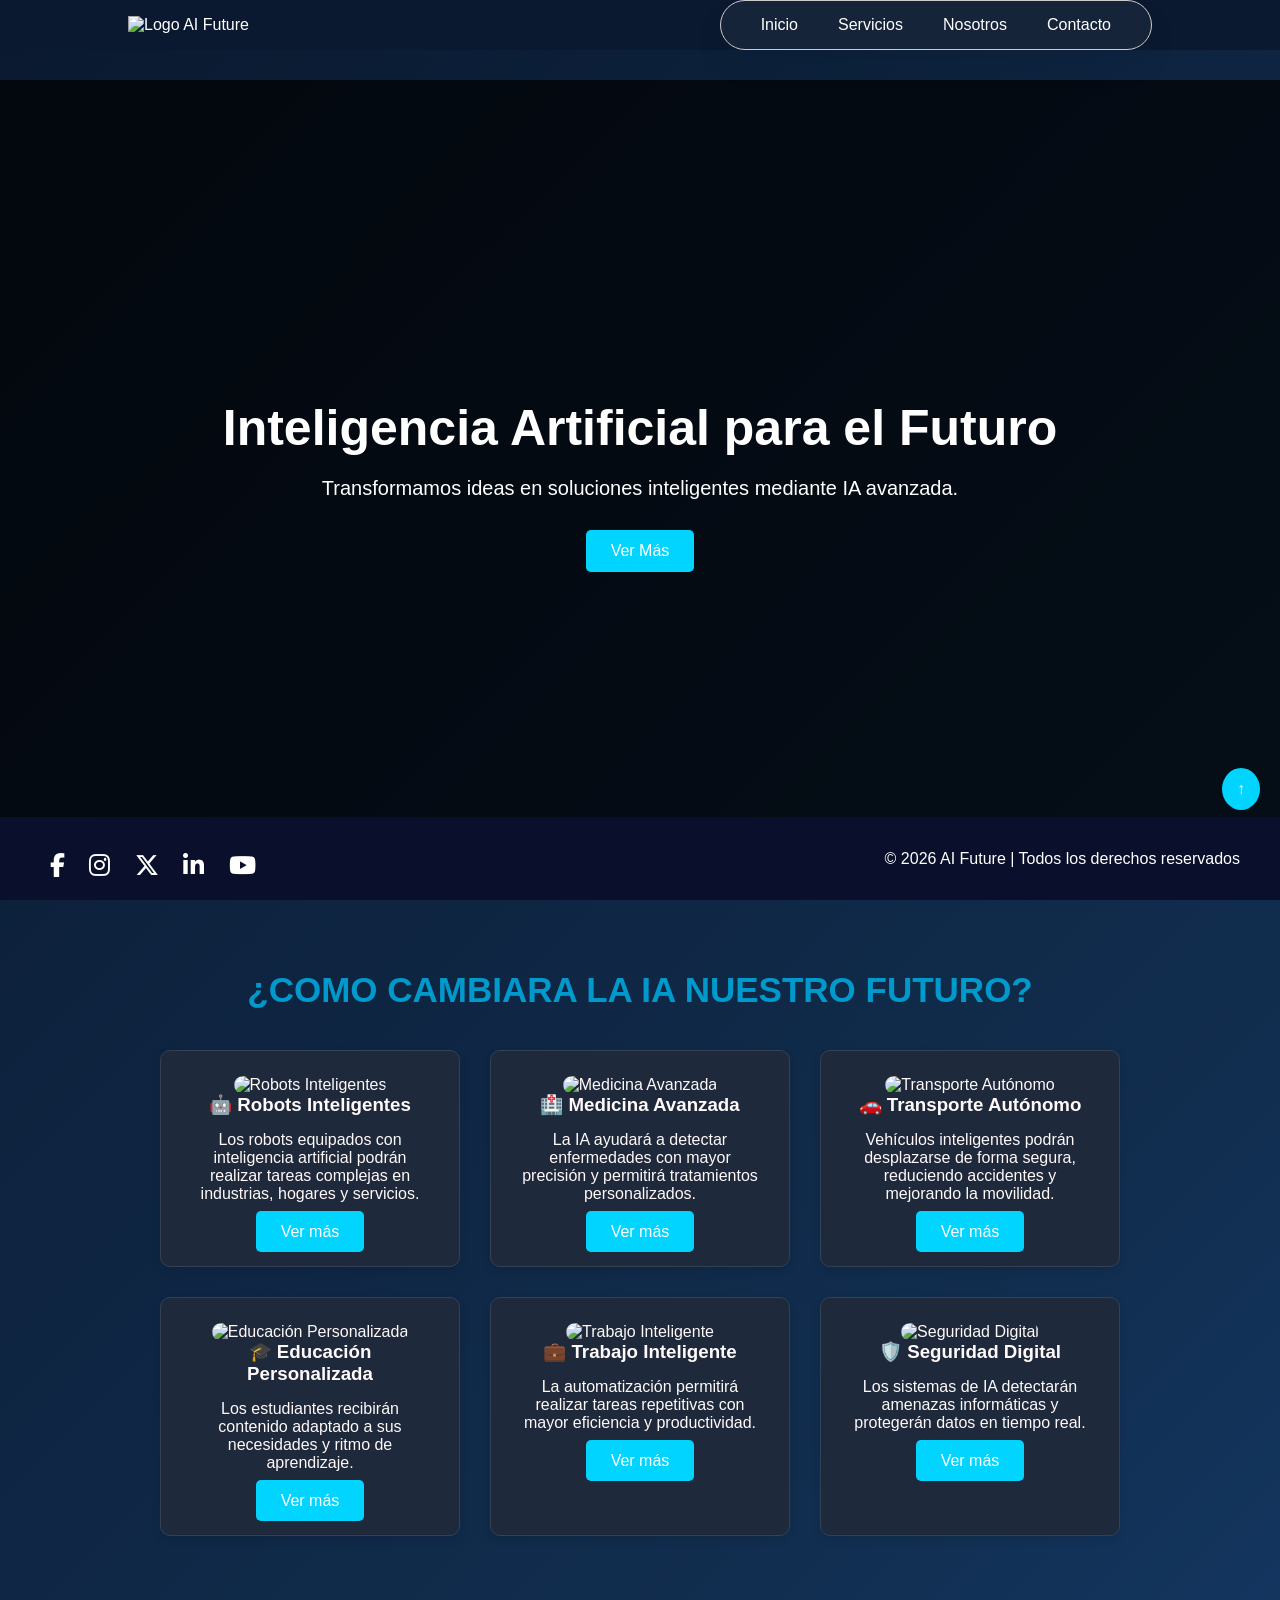
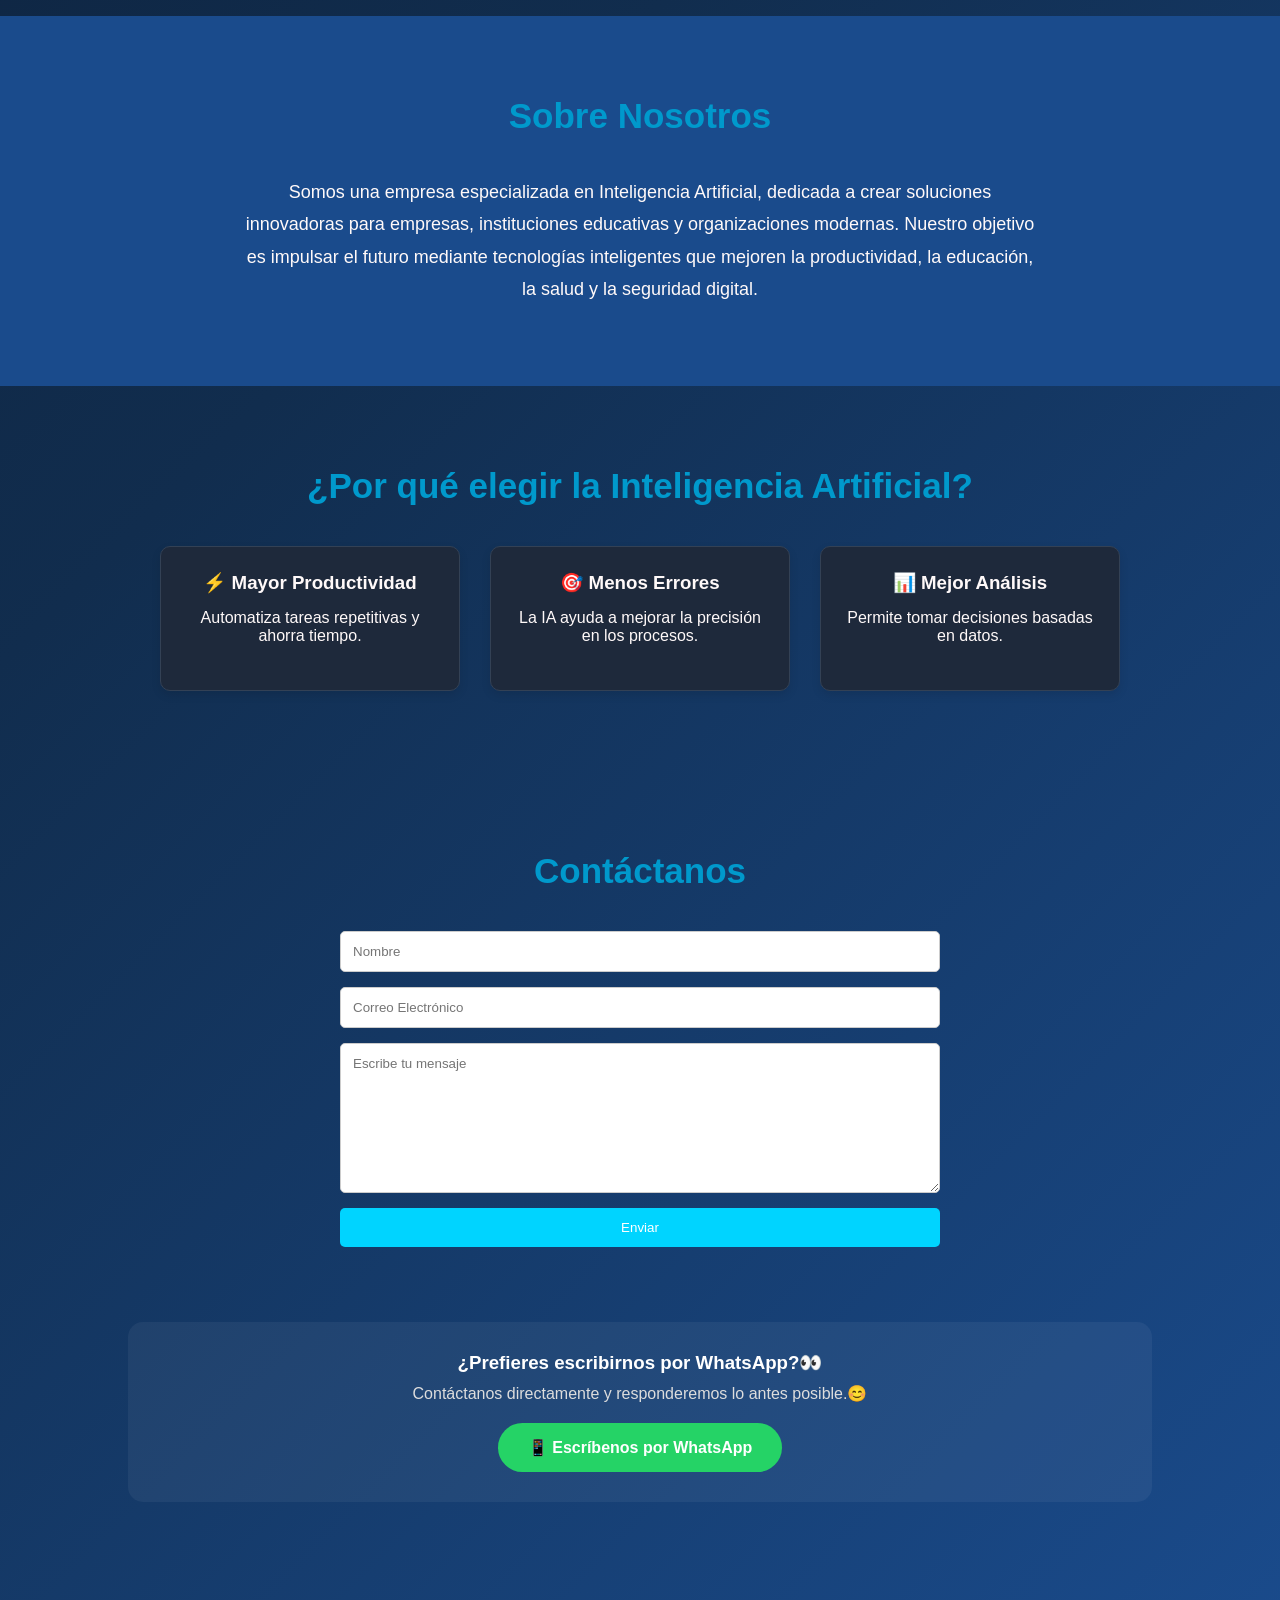
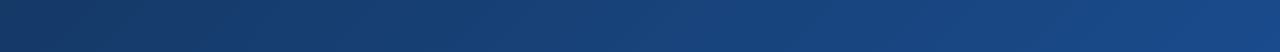
==== index.html @ 3810986e "Add files via upload" ====
<!DOCTYPE html>
<html lang="es">

<head>
    <meta charset="UTF-8">
    <meta name="viewport" content="width=device-width, initial-scale=1.0">
    <title>AI Future</title>
    <link rel="stylesheet" href="https://cdnjs.cloudflare.com/ajax/libs/font-awesome/6.5.1/css/all.min.css">
    <style>
        /* ESTILOS GENERALES */

        * {
            margin: 0;
            padding: 0;
            box-sizing: border-box;
            font-family: Arial, sans-serif;
        }

        body {
            background: linear-gradient(135deg, #0a192f, #112d4e, #1a4b8c);
            color: #fff9f9;

        }

        /* HEADER */

        header {
            background: #0a192f;
            color: white;
            display: flex;
            justify-content: space-between;
            align-items: center;
            padding: 0px 10%;
        }
        /*barra de navegacion*/
        .barra-de-navegacion{
            position: relative;
            padding: 15px 20px;
            background: rgba(255, 255, 255, 0.05);
            border-radius: 60px;
            backdrop-filter: blur(15px);
            box-shadow: 0 15px 35px rgba(0, 0, 0, 0.05);
            border: 0.5px solid #ccc;
        }
        /* LOGO IMAGEN*/
        .logo img {
            width: 100px;
            height: auto;
            object-fit: contain;
        }

        nav ul {
            display: flex;
            list-style: none;
        }

        nav ul li {
            margin-left: 20px;
        }

        nav ul li a {
            color: white;
            text-decoration: none;
            transition: 0.3s;
        }

        nav ul li a:hover {
            color: #00d4ff;
        }

        /* Ocultar checkbox */
        #menu {
            display: none;
        }

        /* Icono hamburguesa */
        .menu-icon {
            display: none;
            font-size: 30px;
            color: white;
            cursor: pointer;
        }

        /* Menú normal */
        nav ul {
            display: flex;
            gap: 20px;
            list-style: none;
        }

        /* SECCION PRINCIPAL */

        .Seccion-principal {
            height: 90vh;
            display: flex;
            flex-direction: column;
            justify-content: center;
            align-items: center;
            text-align: center;
            background: linear-gradient(rgba(0, 0, 0, .7),
                    rgba(0, 0, 0, .7)),
                url(img/fondo-principal.jpg);
            background-size: cover;
            background-position: center;
            color: white;
        }

        .Seccion-principal h1 {
            font-size: 50px;
            margin-bottom: 20px;
        }

        .Seccion-principal p {
            font-size: 20px;
            margin-bottom: 30px;
        }

        .boton {
            background: #00d4ff;
            color: white;
            text-decoration: none;
            padding: 12px 25px;
            border-radius: 5px;
        }

        .boton:hover {
            background: #0099cc;
        }

        /* SERVICIOS */

        section {
            padding: 80px 10%;
        }

        section h2 {
            text-align: center;
            margin-bottom: 40px;
            font-size: 35px;
            color: #0099cc;
        }

        .contenedor-tarjetas {
            display: flex;
            justify-content: center;
            gap: 30px;
            flex-wrap: wrap;
        }

        .servicio-img {
            width: 50px;
            /* Bajale el tamaño */
            height: 50px;
            object-fit: contain;
            display: block;
            margin: 0 auto 10px;
            /* Centrada */
        }

        .tarjeta {
            background: #1E293B;
            border: 1px solid #334155;
            width: 300px;
            padding: 25px;
            border-radius: 10px;
            box-shadow: 0 4px 10px rgba(0, 0, 0, .1);
            text-align: center;
        }

        .tarjeta h3 {
            margin-bottom: 15px;
        }

        .tarjeta p {
            margin-bottom: 20px;
        }

        .tarjeta-boton {
            background: #38BDF8;
            color: white;
            border: none;
            padding: 10px 20px;
            border-radius: 5px;
            cursor: pointer;
        }

        .tarjeta button:hover {
            background: #0099cc;
        }

        .tarjeta img {
            width: 100%;
            height: 180px;
            object-fit: cover;
            border-radius: 10px;
        }

        /* NOSOTROS */

        .nosotros {
            background: #1a4b8c;
            text-align: center;
        }

        .nosotros p {
            max-width: 800px;
            margin: auto;
            font-size: 18px;
            line-height: 1.8;
        }

        /* CONTACTO */

        .contacto-box {
            max-width: 600px;
            margin: auto;
            display: flex;
            flex-direction: column;
            gap: 15px;
        }

        .contacto-box input,
        .contacto-box textarea {
            padding: 12px;
            border: 1px solid #ccc;
            border-radius: 5px;
        }

        .contacto-box textarea {
            height: 150px;
        }

        .contacto-box button {
            background: #00d4ff;
            color: white;
            border: none;
            padding: 12px;
            cursor: pointer;
            border-radius: 5px;
        }

        .correo {
            text-align: center;
            margin-top: 20px;
            font-weight: bold;
        }

        .whatsapp-contacto {
            text-align: center;
            margin-top: 40px;
            padding: 30px;
            background: rgba(255, 255, 255, 0.05);
            border-radius: 15px;
        }

        .whatsapp-contacto h3 {
            color: white;
            margin-bottom: 10px;
        }

        .whatsapp-contacto p {
            color: #ddd;
            margin-bottom: 20px;
        }

        .btn-whatsapp {
            display: inline-block;
            background: #25D366;
            color: white;
            text-decoration: none;
            padding: 15px 30px;
            border-radius: 50px;
            font-weight: bold;
            transition: 0.3s;
        }

        .btn-whatsapp:hover {
            background: #1ebe5d;
            transform: scale(1.05);
        }

        /* FOOTER */

        footer {
            background: #0a192f;
            color: white;
            text-align: center;
            padding: 20px;
        }

        /*header y footer quietos*/
        header {
            position: fixed;
            top: 0;
            left: 0;
            width: 100%;
            z-index: 1000;
        }

        body {
            padding-top: 80px;
        }

        footer {
            position: fixed;
            bottom: 0;
            left: 0;
            width: 100%;
            z-index: 1000;
        }

        body {
            padding-bottom: 70px;
        }

        /*menu logotipos*/
        .redes {
            margin-top: 15px;
        }

        .redes a {
            color: white;
            font-size: 24px;
            margin: 0 10px;
            text-decoration: none;
            transition: 0.3s;
        }

        .redes a:hover {
            color: #00bfff;
            transform: scale(1.2);
        }

        footer {
            display: flex;
            justify-content: space-between;
            align-items: center;
            padding: 20px 40px;
            background: #0a0f2c;
            color: white;
        }

        .btn-arriba {
            position: fixed;
            right: 20px;
            bottom: 90px;
            background: #00d4ff;
            color: white;
            padding: 12px 15px;
            border-radius: 50%;
            text-decoration: none;
        }

        .beneficios {
            text-align: center;
        }

        .beneficios .tarjeta {
            background: #1E293B;
        }

        /* RESPONSIVE */

        @media(max-width:768px) {

            header {
                flex-direction: column;
            }

            nav ul {
                margin-top: 15px;
                flex-wrap: wrap;
                justify-content: center;
            }

            .Seccion-principal h1 {
                font-size: 35px;
            }

            .Seccion-principal p {
                font-size: 16px;
            }
        }


        /* COMPUTADORA */
        .tarjetas {
            display: flex;
            justify-content: space-between;
            gap: 20px;
        }

        /* TABLET */
        @media(max-width:992px) {
            .tarjetas {
                flex-wrap: wrap;
                justify-content: center;
            }

            .tarjeta {
                width: 45%;
            }
        }

        /* CELULAR */
        @media(max-width:768px) {

            header {
                flex-direction: column;
            }

            nav ul {
                flex-direction: column;
                text-align: center;
            }

            .tarjetas {
                flex-direction: column;
                align-items: center;
            }

            .tarjeta {
                width: 90%;
            }
        }

        /*VISTA MOVIL*/
        @media(max-width:768px) {
            .fila {
                flex-direction: column;
            }

            .tarjeta {
                width: 100%;
                background-color: #0099cc;
            }
        }

        /* Responsive */
        @media(max-width:992px) {

            .menu-icon {
                display: block;

            }

            nav {
                display: none;
                width: 100%;
            }

            nav ul {
                flex-direction: column;
                text-align: center;
                background: #0a0f2c;
                padding: 30px 0;
            }

            /* Mostrar menú al marcar checkbox */
            #menu:checked~nav {
                display: block;

            }
        }
    </style>
</head>

<body>


    <header>
        <div class="logo">
            <img src="img/logo-3.png" alt="Logo AI Future">
        </div>
        <input type="checkbox" id="menu">
        <label for="menu" class="menu-icon">☰</label>

        <nav class="barra-de-navegacion">
            <ul>
                <li><a href="#inicio">Inicio</a></li>
                <li><a href="#servicios">Servicios</a></li>
                <li><a href="#nosotros">Nosotros</a></li>
                <li><a href="#contacto">Contacto</a></li>
                <div class="indicator"></div>
            </ul>
        </nav>
    </header>


    <section id="inicio" class="Seccion-principal">
        <h1>Inteligencia Artificial para el Futuro</h1>
        <p>Transformamos ideas en soluciones inteligentes mediante IA avanzada.</p>
        <a href="#servicios" class="boton">Ver Más</a>
    </section>


    <section id="servicios">
        <h2>¿COMO CAMBIARA LA IA NUESTRO FUTURO?</h2>

        <div class="contenedor-tarjetas">

            <div class="tarjeta">
                <img src="img/fondo-001.1.png" alt="Robots Inteligentes">
                <h3>🤖 Robots Inteligentes</h3>
                <p>Los robots equipados con inteligencia artificial podrán realizar tareas complejas en industrias,
                    hogares y
                    servicios.</p>
                <a href="robot-inteligente.html" class="boton">Ver más</a>
            </div>

            <div class="tarjeta">
                <img src="img/fondo-002.2.png" alt="Medicina Avanzada">
                <h3>🏥 Medicina Avanzada</h3>
                <p>La IA ayudará a detectar enfermedades con mayor precisión y permitirá tratamientos personalizados.
                </p>
                <a href="medicina-avanzada.html" class="boton">Ver más</a>
            </div>

            <div class="tarjeta">
                <img src="img/fondo-003.3.png" alt="Transporte Autónomo">
                <h3>🚗 Transporte Autónomo</h3>
                <p>Vehículos inteligentes podrán desplazarse de forma segura, reduciendo accidentes y mejorando la
                    movilidad.</p>
                <a href="transporte-autonomo.html" class="boton">Ver más</a>
            </div>

            <div class="tarjeta">
                <img src="img/fondo-004.2.png" alt="Educación Personalizada">
                <h3>🎓 Educación Personalizada</h3>
                <p>Los estudiantes recibirán contenido adaptado a sus necesidades y ritmo de aprendizaje.</p>
                <a href="educacion-personalizada.html" class="boton">Ver más</a>
            </div>

            <div class="tarjeta">
                <img src="img/fondo-005.2.png" alt="Trabajo Inteligente">
                <h3>💼 Trabajo Inteligente</h3>
                <p>La automatización permitirá realizar tareas repetitivas con mayor eficiencia y productividad.</p>
                <a href="trabajo-inteligente.html" class="boton">Ver más</a>
            </div>

            <div class="tarjeta">
                <img src="img/fondo-006.png" alt="Seguridad Digital">
                <h3>🛡️ Seguridad Digital</h3>
                <p>Los sistemas de IA detectarán amenazas informáticas y protegerán datos en tiempo real.</p>
                <a href="seguridad-digital.html" class="boton">Ver más</a>
            </div>

        </div>
    </section>


    <section id="nosotros" class="nosotros">
        <h2>Sobre Nosotros</h2>
        <p>
            Somos una empresa especializada en Inteligencia Artificial,
            dedicada a crear soluciones innovadoras para empresas,
            instituciones educativas y organizaciones modernas.
            Nuestro objetivo es impulsar el futuro mediante tecnologías
            inteligentes que mejoren la productividad, la educación,
            la salud y la seguridad digital.
        </p>
    </section>
    <section class="beneficios">
        <h2>¿Por qué elegir la Inteligencia Artificial?</h2>

        <div class="contenedor-tarjetas">

            <div class="tarjeta">
                <h3>⚡ Mayor Productividad</h3>
                <p>Automatiza tareas repetitivas y ahorra tiempo.</p>
            </div>

            <div class="tarjeta">
                <h3>🎯 Menos Errores</h3>
                <p>La IA ayuda a mejorar la precisión en los procesos.</p>
            </div>

            <div class="tarjeta">
                <h3>📊 Mejor Análisis</h3>
                <p>Permite tomar decisiones basadas en datos.</p>
            </div>
    </section>


    <section id="contacto">
        <h2>Contáctanos</h2>

        <form class="contacto-box" action="https://formsubmit.co/yordijulca920@gmail.com" method="POST">

            <input type="text" name="nombre" placeholder="Nombre" required>

            <input type="email" name="email" placeholder="Correo Electrónico" required>

            <textarea name="mensaje" placeholder="Escribe tu mensaje" required></textarea>

            <button type="submit">Enviar</button>
            <p class="correo"></p>
        </form>
        <div class="whatsapp-contacto">
            <h3>¿Prefieres escribirnos por WhatsApp?👀</h3>
            <p>Contáctanos directamente y responderemos lo antes posible.😊</p>

            <a href="https://wa.me/51907545625" target="_blank" class="btn-whatsapp">
                📱 Escríbenos por WhatsApp
            </a>
        </div>
    </section>

    <footer>
        <div class="redes">
            <a href="#"><i class="fab fa-facebook-f"></i></a>
            <a href="#"><i class="fab fa-instagram"></i></a>
            <a href="#"><i class="fab fa-x-twitter"></i></a>
            <a href="#"><i class="fab fa-linkedin-in"></i></a>
            <a href="#"><i class="fab fa-youtube"></i></a>
        </div>

        <p>© 2026 AI Future | Todos los derechos reservados</p>
        <a href="#inicio" class="btn-arriba">↑</a>
    </footer>


</body>

</html>
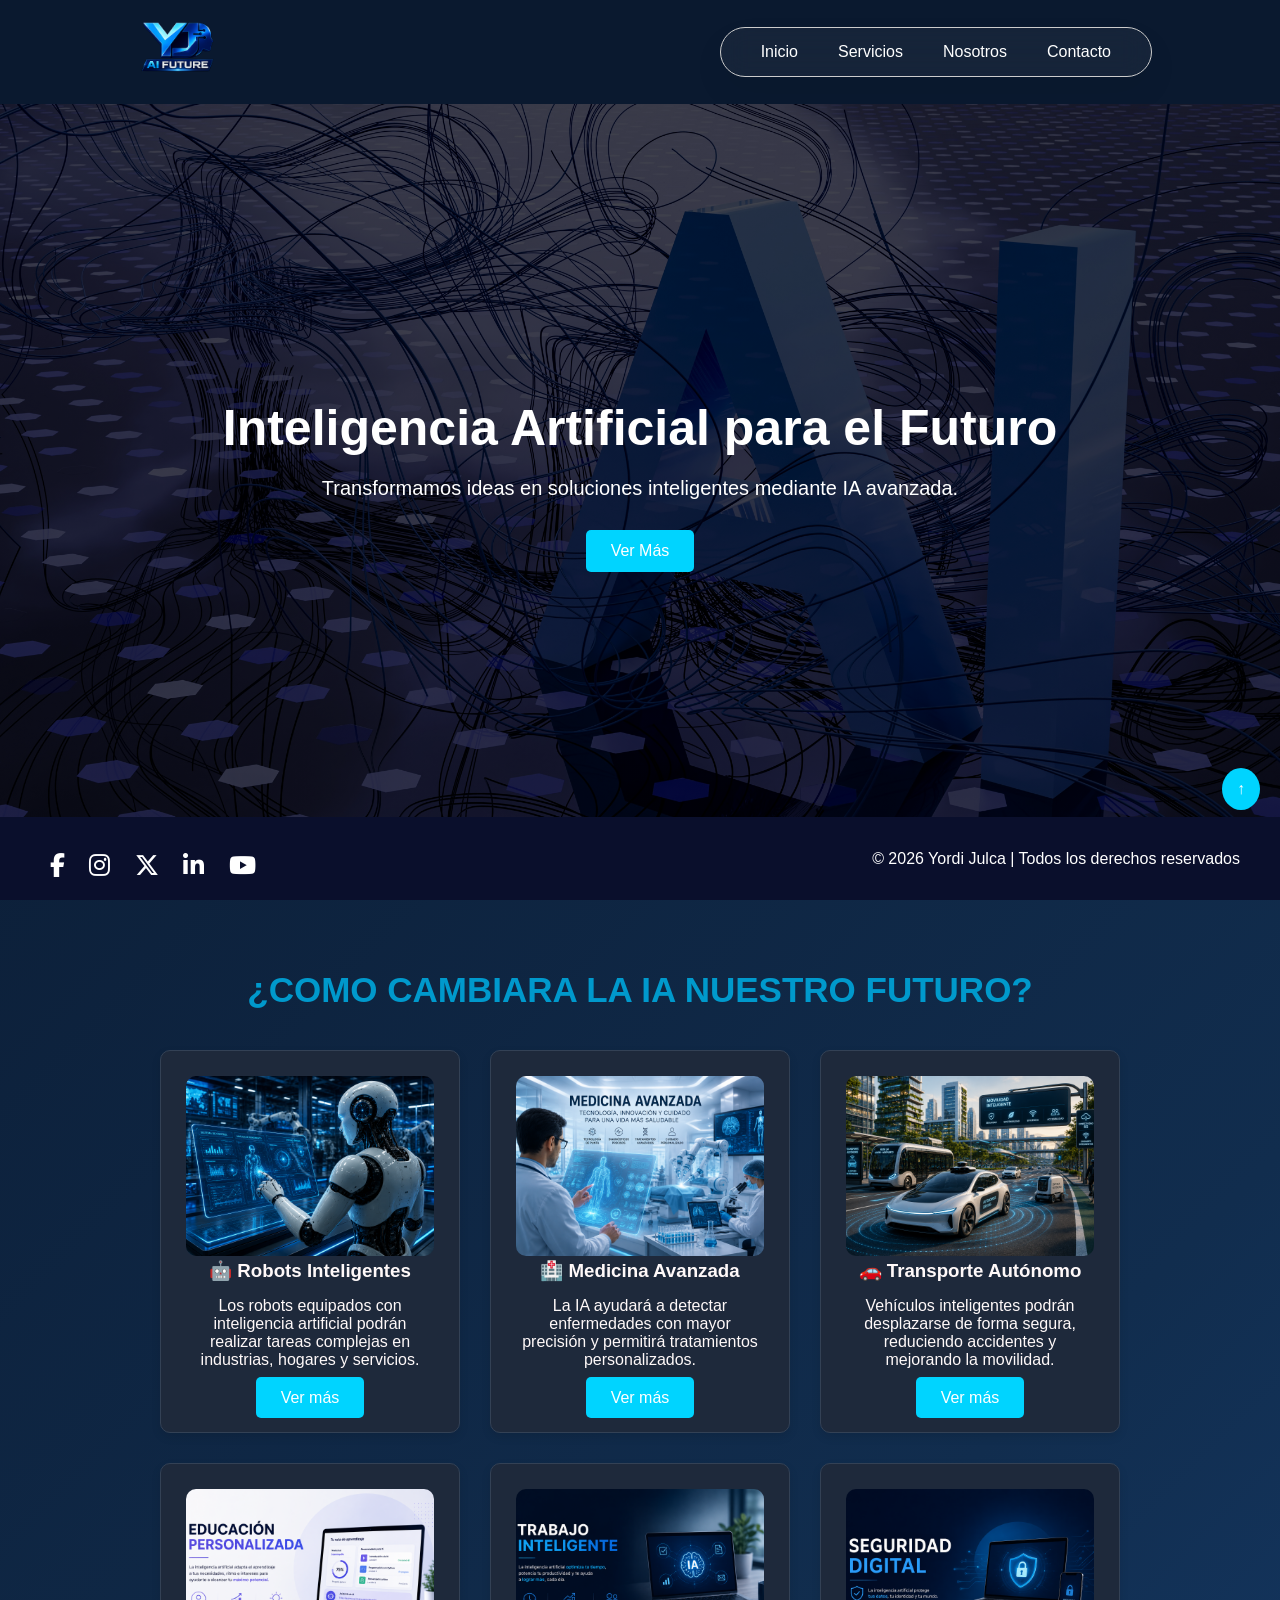
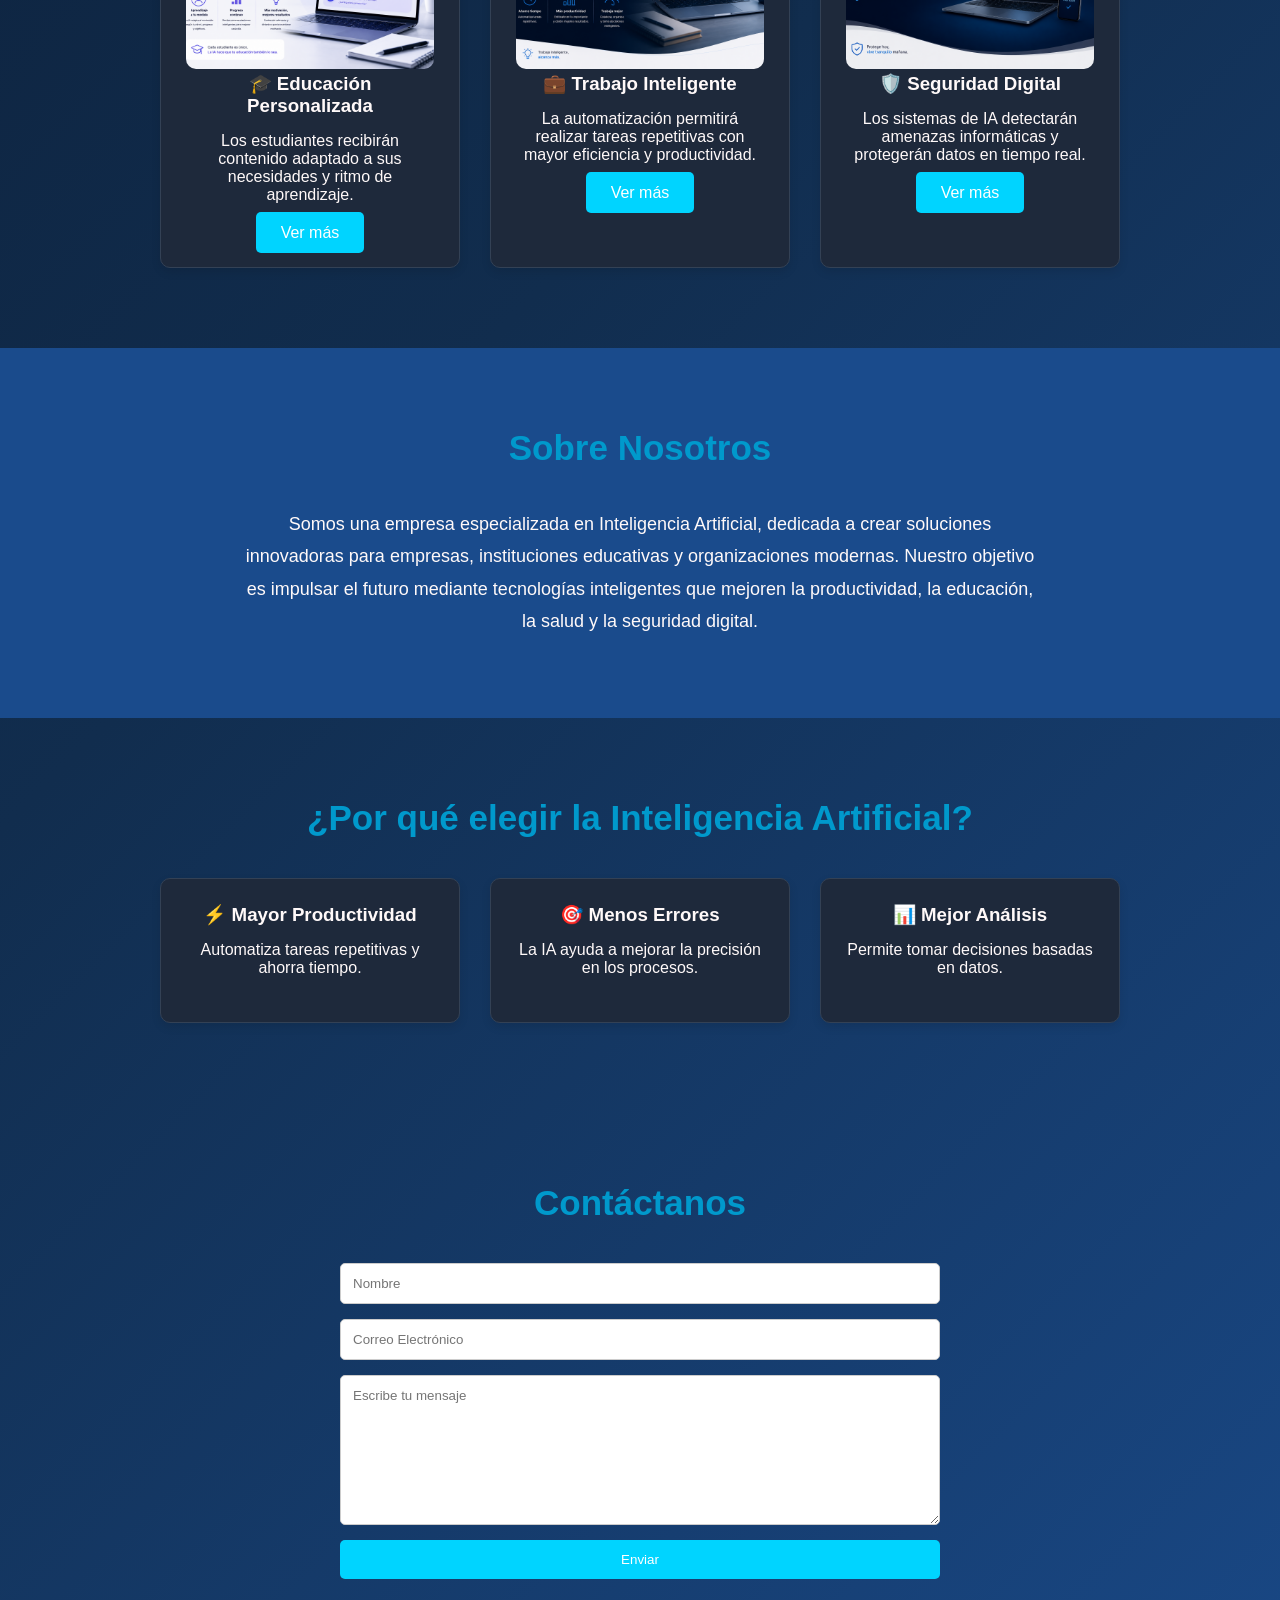
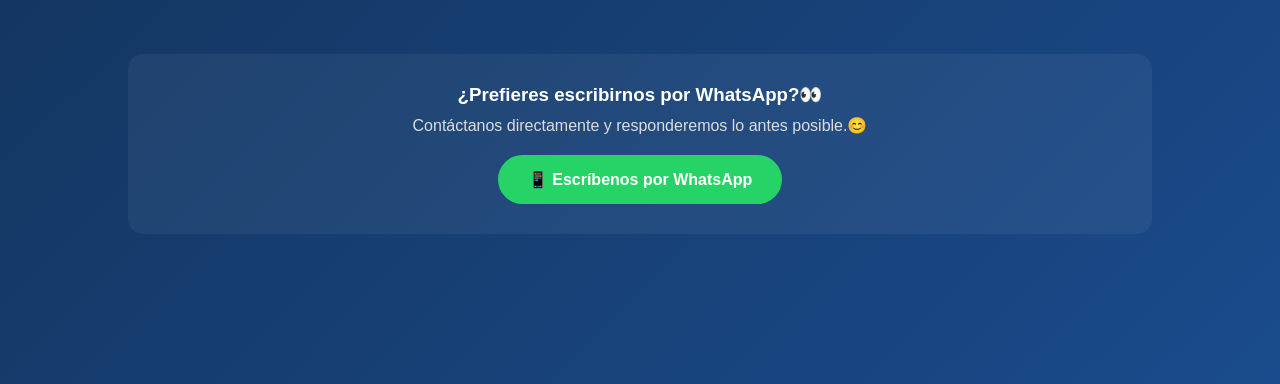
==== commit 8c559f56: "Restore index.html with original content" ====
--- a/index.html
+++ b/index.html
@@ -615,11 +615,11 @@
             <a href="#"><i class="fab fa-youtube"></i></a>
         </div>
 
-        <p>© 2026 AI Future | Todos los derechos reservados</p>
+        <p>© 2026 Yordi Julca | Todos los derechos reservados</p>
         <a href="#inicio" class="btn-arriba">↑</a>
     </footer>
 
 
 </body>
 
-</html>+</html>
